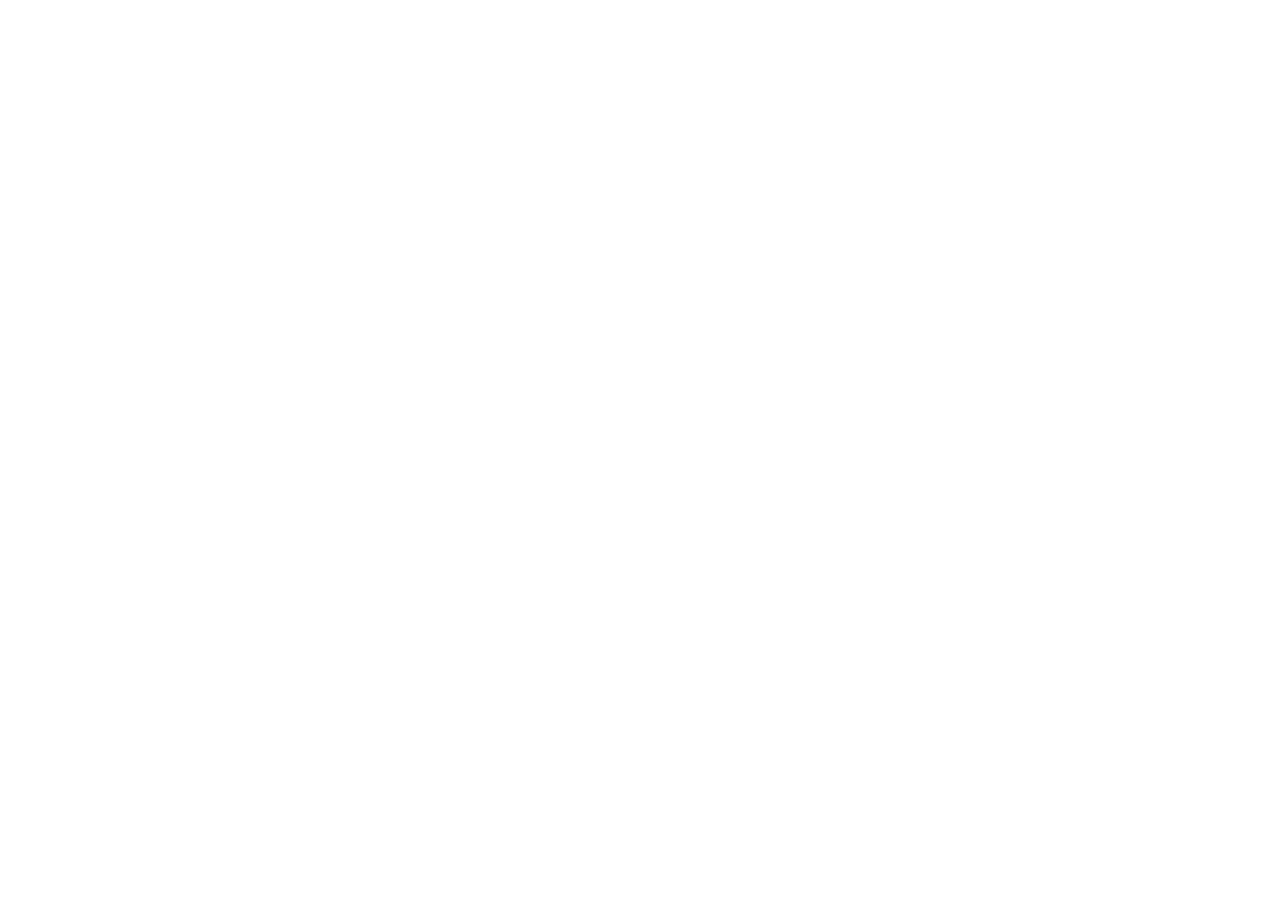
==== index.html @ b6f80de5 "Merge 5196b4825238a5d0648056179ea756d37095e2db into 9213339cda2cb84ecd107bf48c72a274bec4390b" ====
<!DOCTYPE html>
<html>
<head>
  <title></title>
  <meta charset="utf-8">
  <link rel="stylesheet" type="text/css" href="style.css">
</head>
<body>
<script src="http://d3js.org/d3.v3.min.js"></script>
<script src="main.js"></script>
</body>
</html>
---- style.css ----
body {
  font: 10px sans-serif;
}

.chord path {
  fill-opacity: .55;
  stroke: #000;
  stroke-width: .10px;
}
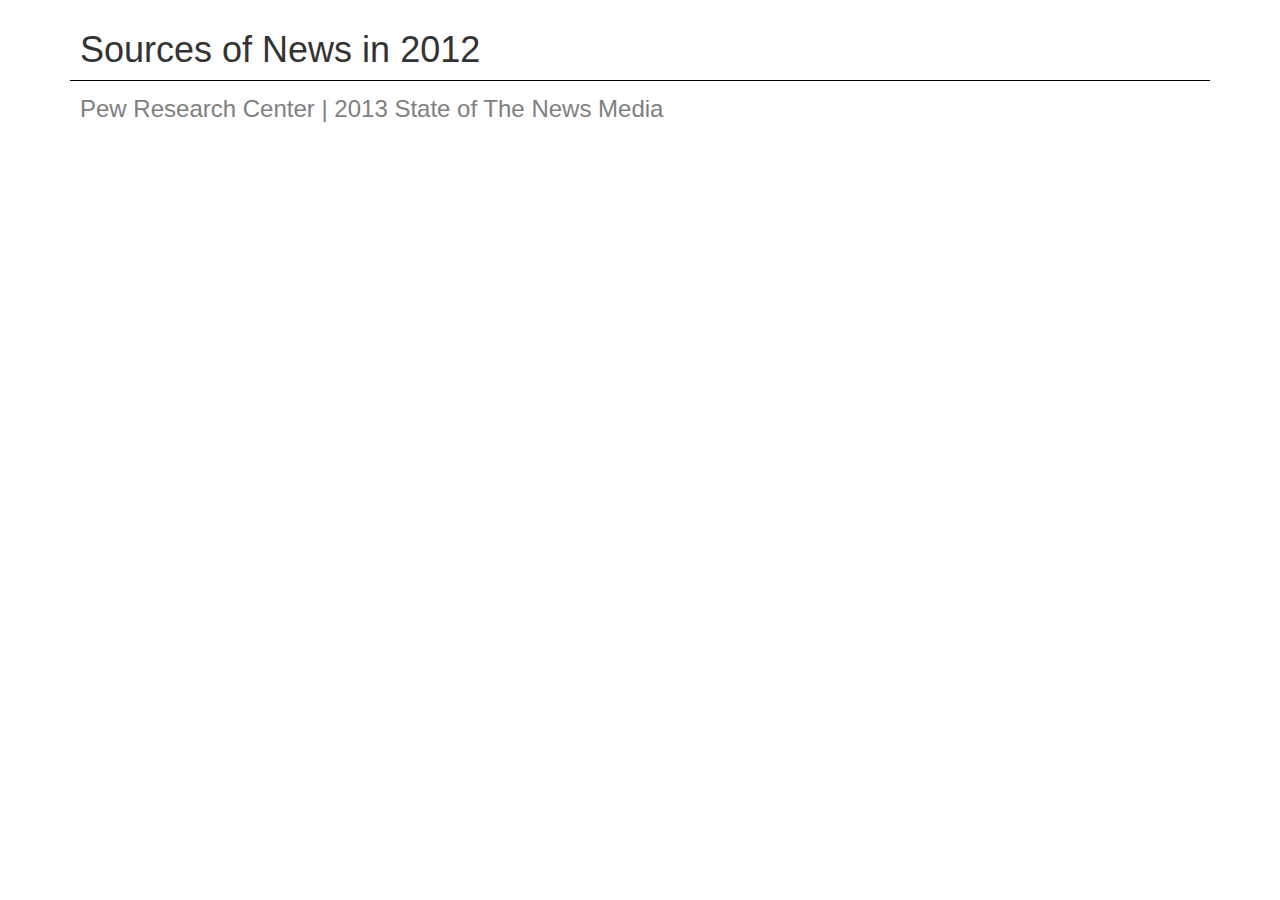
==== commit 9d2ec66c: "Merge f806a7360c915c05817353e2eaafa5da04f09dd9 into 9213339cda2cb84ecd107bf48c72a274bec4390b" ====
--- a/index.html
+++ b/index.html
@@ -1,12 +1,20 @@
 <!DOCTYPE html>
 <html>
-<head>
-  <title></title>
-  <meta charset="utf-8">
-  <link rel="stylesheet" type="text/css" href="style.css">
-</head>
-<body>
-<script src="http://d3js.org/d3.v3.min.js"></script>
-<script src="main.js"></script>
-</body>
+	<head>
+		<title></title>
+		<link rel="stylesheet" href="http://netdna.bootstrapcdn.com/bootstrap/3.1.1/css/bootstrap.min.css">
+		<link rel="stylesheet" type="text/css" href="style.css">
+    <script src="http://d3js.org/d3.v3.min.js"></script>
+    <script type="text/javascript" src="main.js"></script>
+	</head>
+	<body>
+
+	<div class="container">
+		<h1>Sources of News in 2012</h1>
+		<h3>Pew Research Center | 2013 State of The News Media </h3>
+		<div id="chart">
+		</div>
+	</div>
+
+	</body>
 </html>--- a/style.css
+++ b/style.css
@@ -1,9 +1,14 @@
 body {
-  font: 10px sans-serif;
+	font-family: sans-serif;
 }
 
-.chord path {
-  fill-opacity: .55;
-  stroke: #000;
-  stroke-width: .10px;
+h1 {
+	border-bottom: 1px solid black;
+	padding: 10px;
+}
+
+h3 {
+	color: gray;
+	padding: 10px;
+	margin-top: -5px;
 }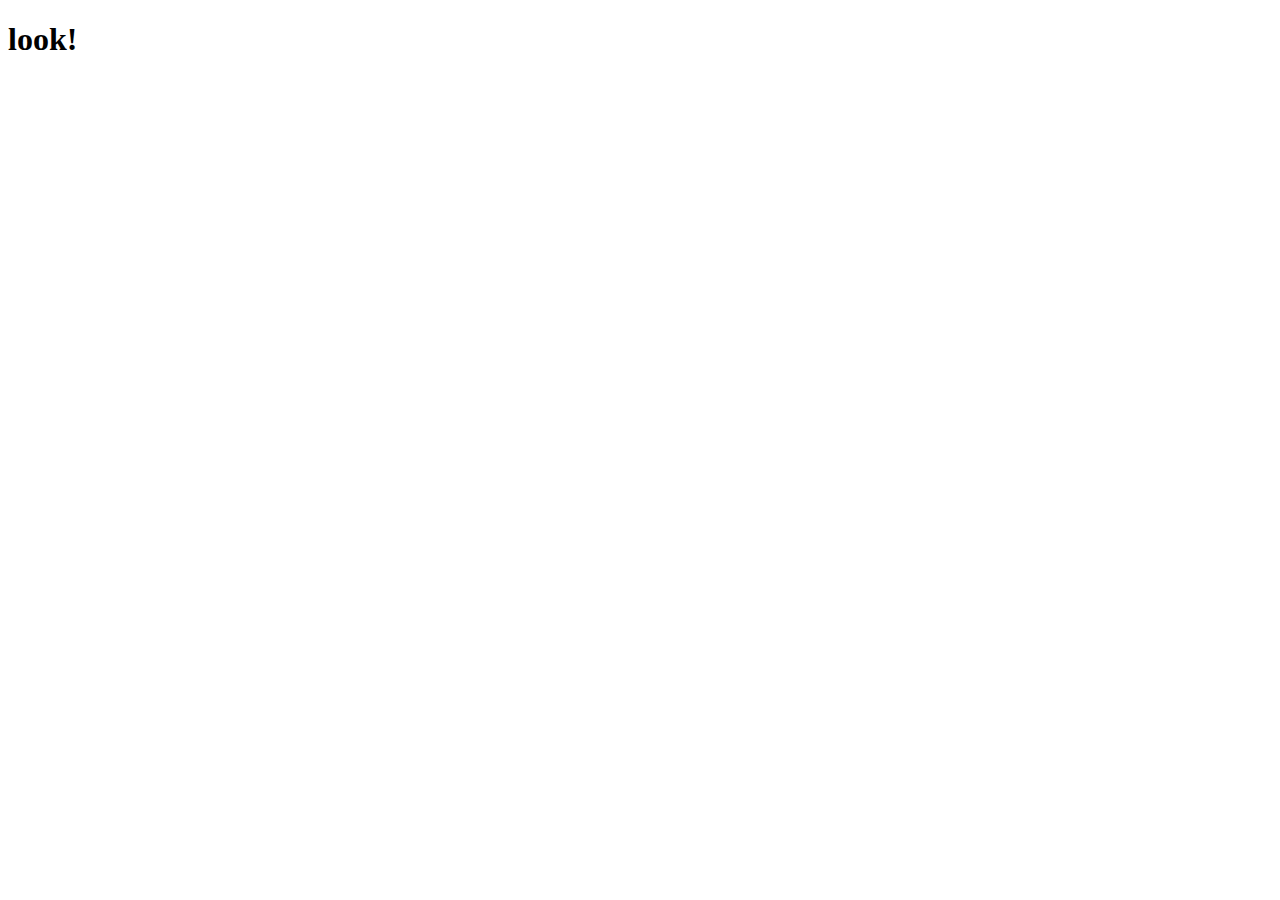
==== commit abd50b02: "Merge b43f84ccb83e9dc7b635fae92db0428dc8480504 into 9213339cda2cb84ecd107bf48c72a274bec4390b" ====
--- a/index.html
+++ b/index.html
@@ -1,20 +1,16 @@
 <!DOCTYPE html>
 <html>
-	<head>
-		<title></title>
-		<link rel="stylesheet" href="http://netdna.bootstrapcdn.com/bootstrap/3.1.1/css/bootstrap.min.css">
-		<link rel="stylesheet" type="text/css" href="style.css">
-    <script src="http://d3js.org/d3.v3.min.js"></script>
-    <script type="text/javascript" src="main.js"></script>
-	</head>
-	<body>
+<head>
+  <title></title>
+  <script src="http://d3js.org/d3.v3.min.js"></script>
+  <script src="http://d3js.org/queue.v1.min.js"></script>
+  <script src="http://d3js.org/topojson.v1.min.js"></script>
+  <script type="text/javascript" src="main.js"></script>
+  <link rel="stylesheet" type="text/css" href="style.css">
+</head>
+<body>
 
-	<div class="container">
-		<h1>Sources of News in 2012</h1>
-		<h3>Pew Research Center | 2013 State of The News Media </h3>
-		<div id="chart">
-		</div>
-	</div>
+  <h1>look!</h1>
 
-	</body>
-</html>+</body>
+</html>
--- a/style.css
+++ b/style.css
@@ -1,14 +1,12 @@
-body {
-	font-family: sans-serif;
+.counties {
+  fill: none;
 }
 
-h1 {
-	border-bottom: 1px solid black;
-	padding: 10px;
+.states {
+  fill: none;
+  stroke: #fff;
+  stroke-linejoin: round;
 }
 
-h3 {
-	color: gray;
-	padding: 10px;
-	margin-top: -5px;
-}+.q0-9 { fill:Pink; }
+.q8-9 { fill:MediumVioletRed; }
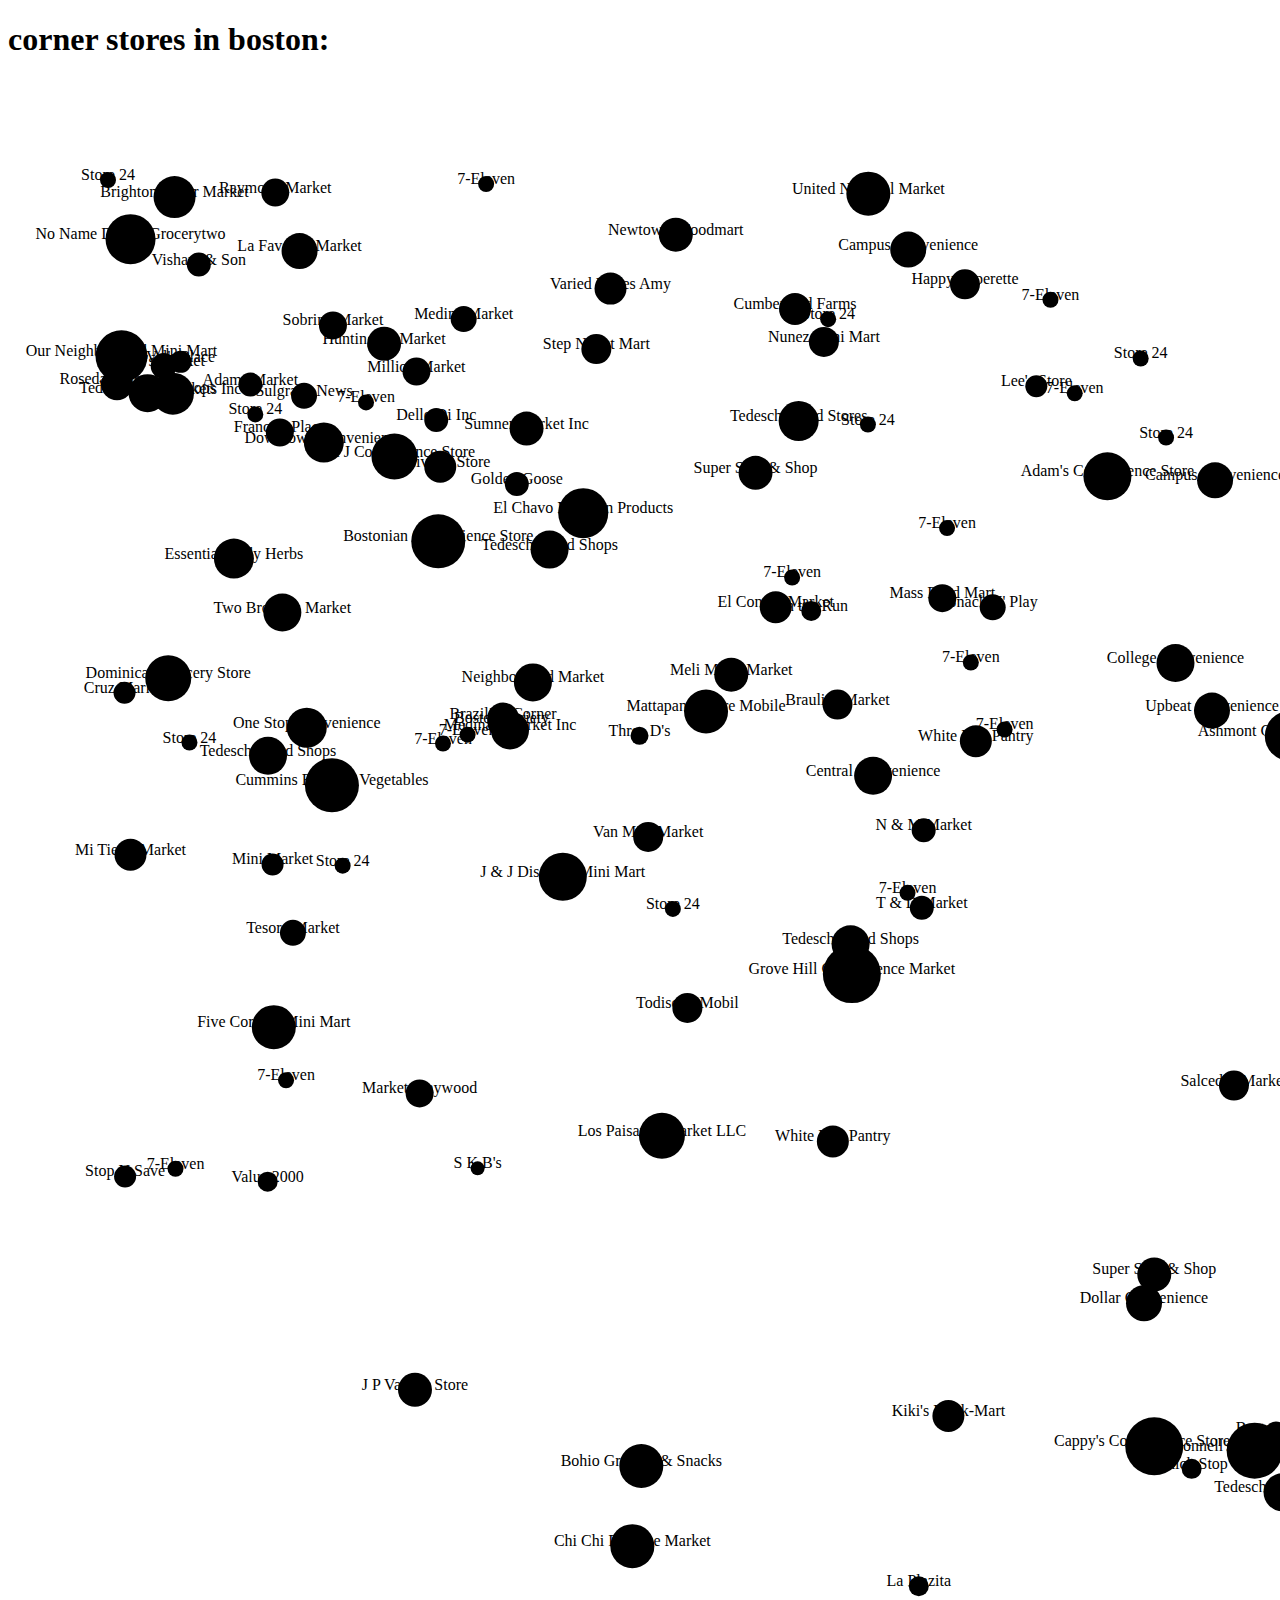
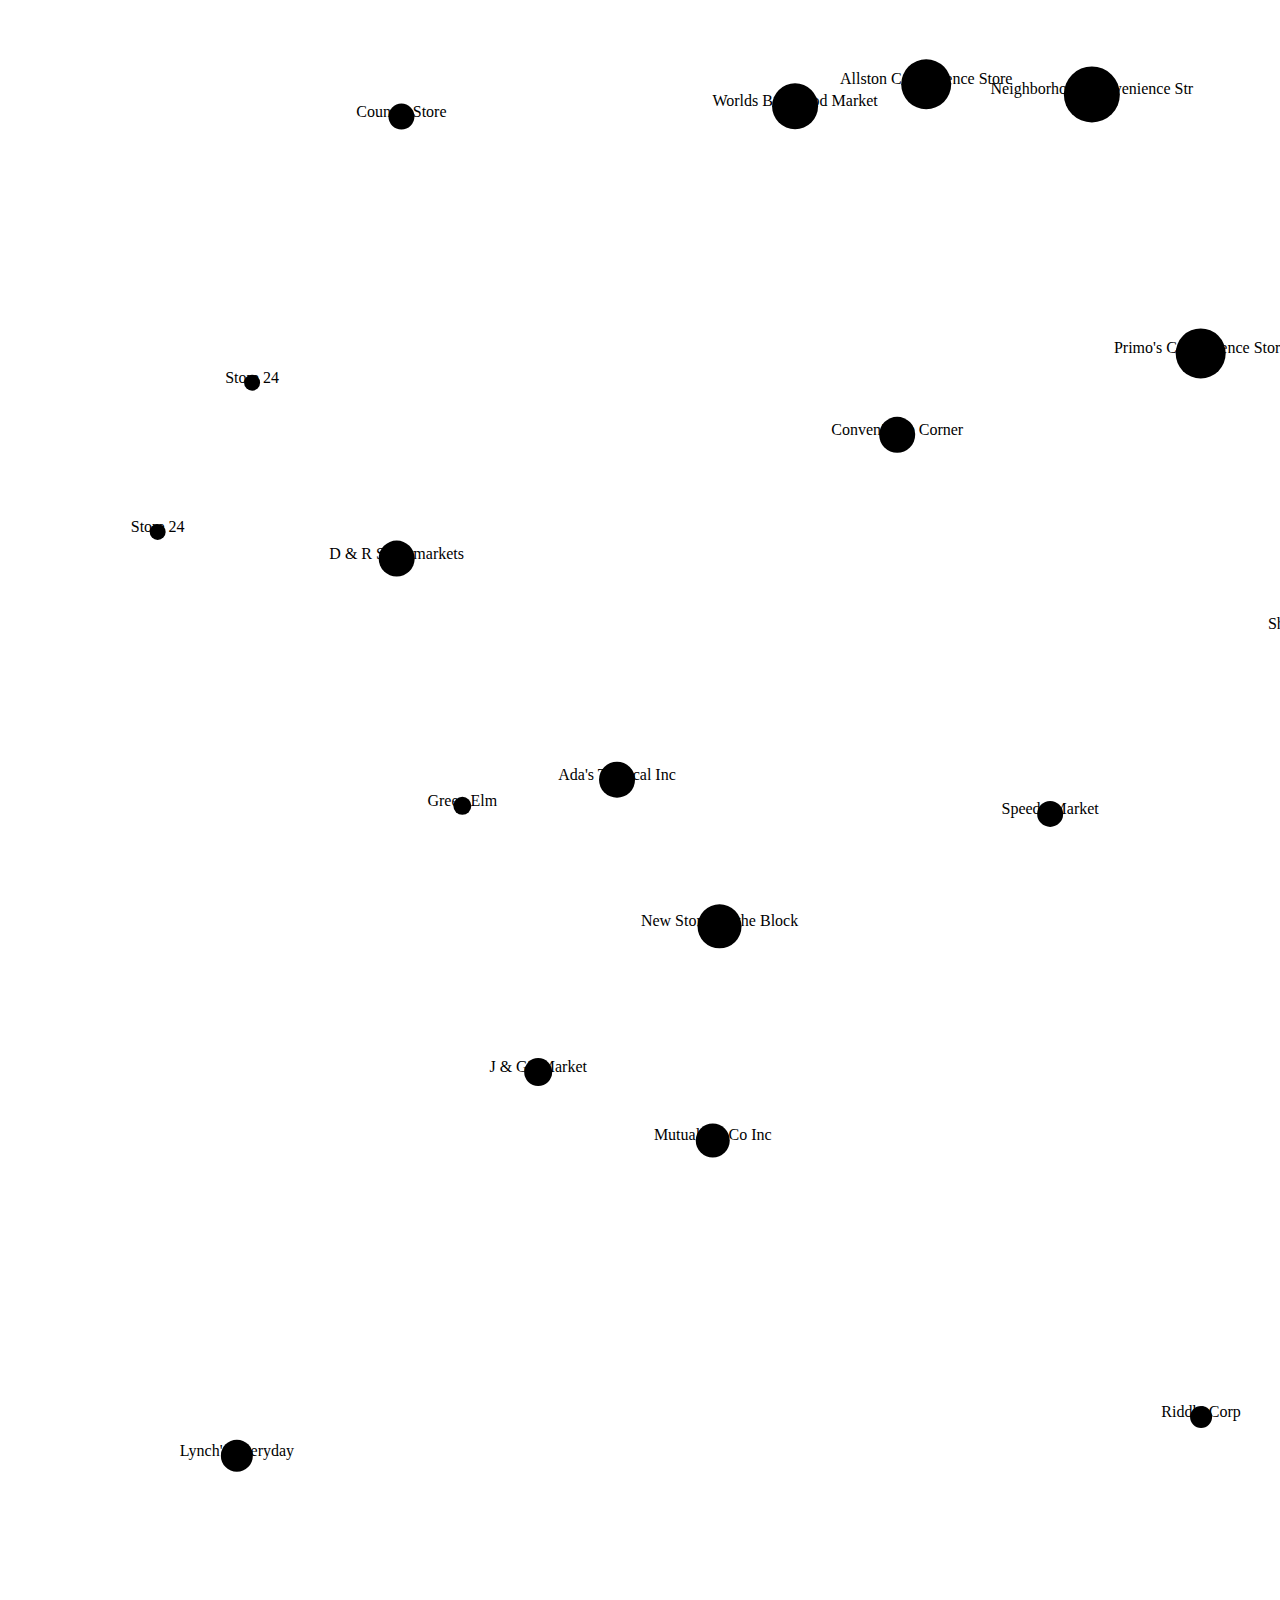
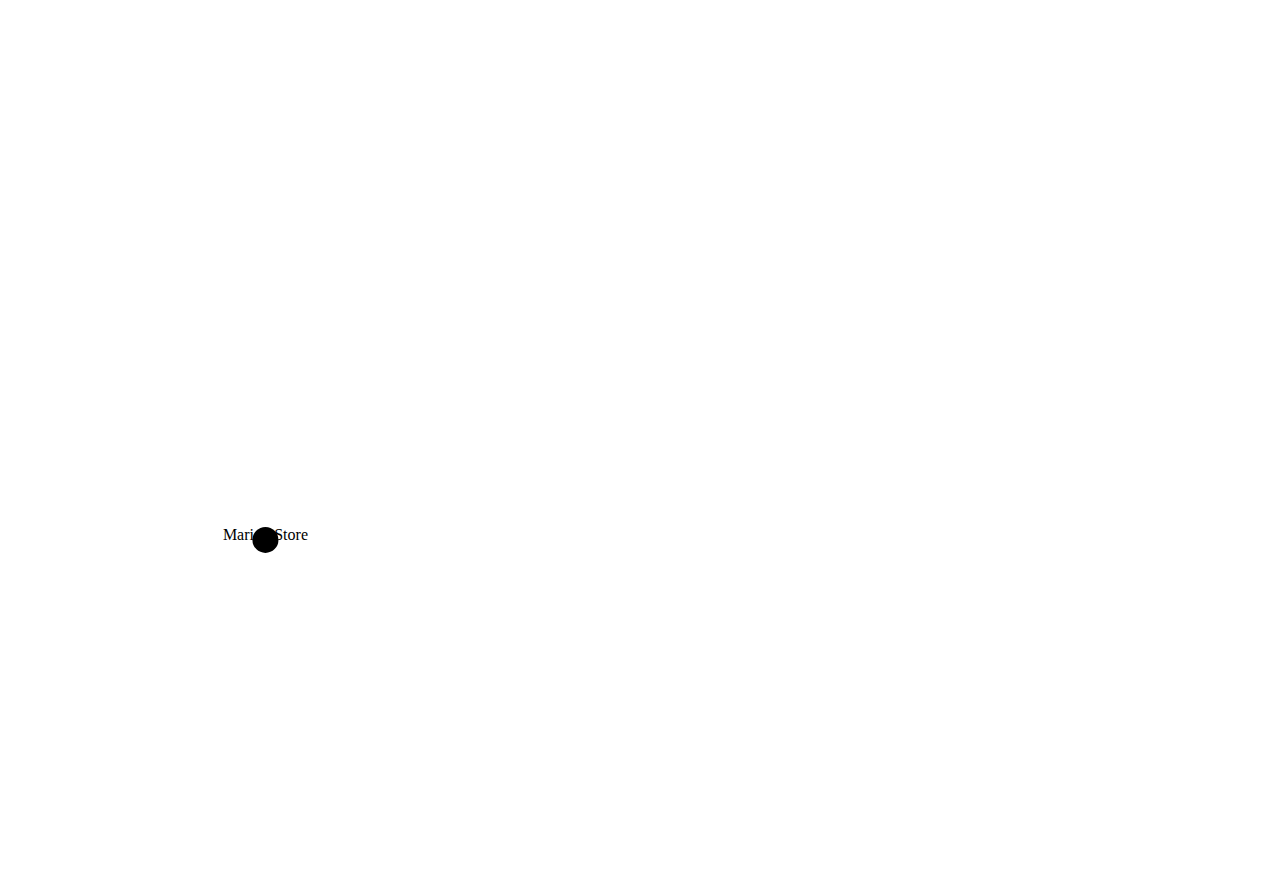
==== commit 7f37b7de: "looking better - also fixed up some git conflicts" ====
--- a/index.html
+++ b/index.html
@@ -1,16 +1,13 @@
 <!DOCTYPE html>
 <html>
 <head>
-  <title></title>
-  <script src="http://d3js.org/d3.v3.min.js"></script>
-  <script src="http://d3js.org/queue.v1.min.js"></script>
-  <script src="http://d3js.org/topojson.v1.min.js"></script>
-  <script type="text/javascript" src="main.js"></script>
-  <link rel="stylesheet" type="text/css" href="style.css">
+  <title>a new D3 exploration</title>
+  <link rel="stylesheet" href="style.css">
+  <script src="d3.v3.min.js" charset="utf-8"></script>
+  <script src="./main.js"></script>
 </head>
 <body>
-
-  <h1>look!</h1>
-
+  <h1>corner stores in boston:</h1>
+  <svg id="stores" width="4000" height="4000"></svg>
 </body>
 </html>
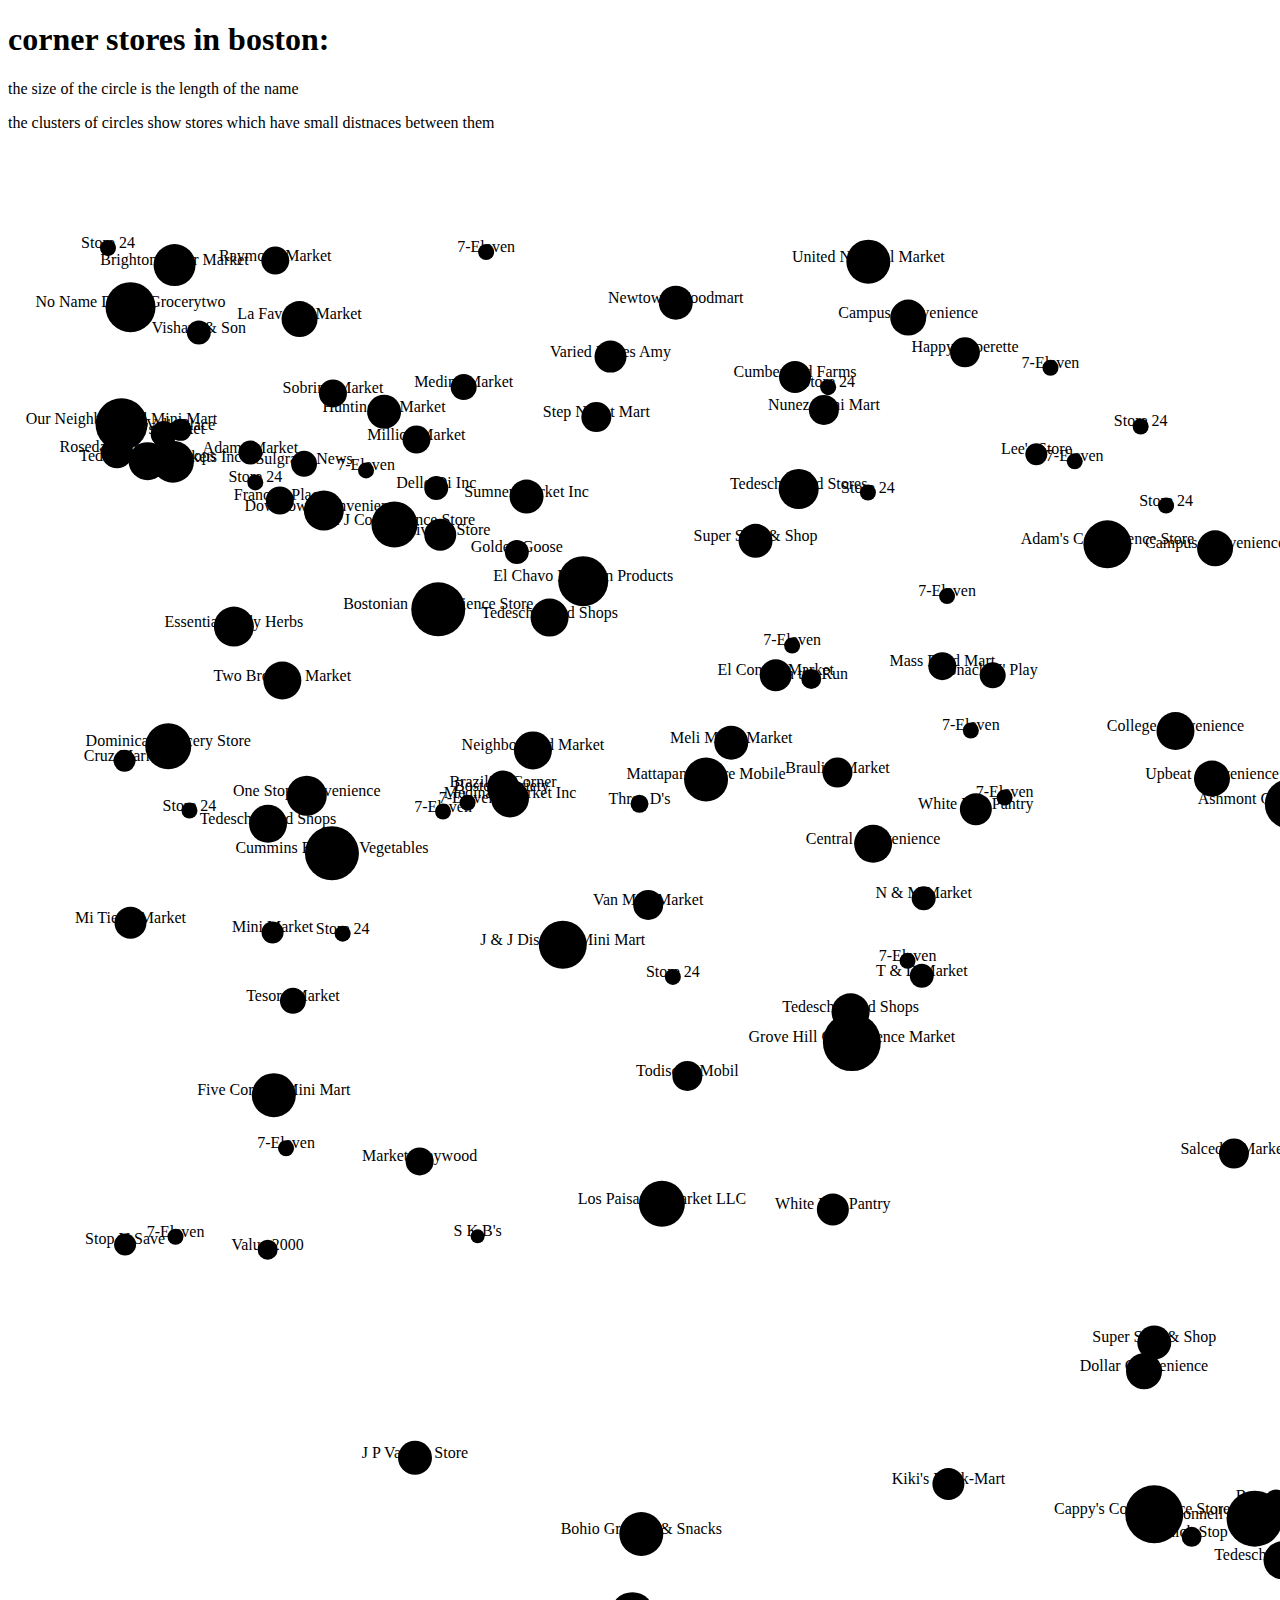
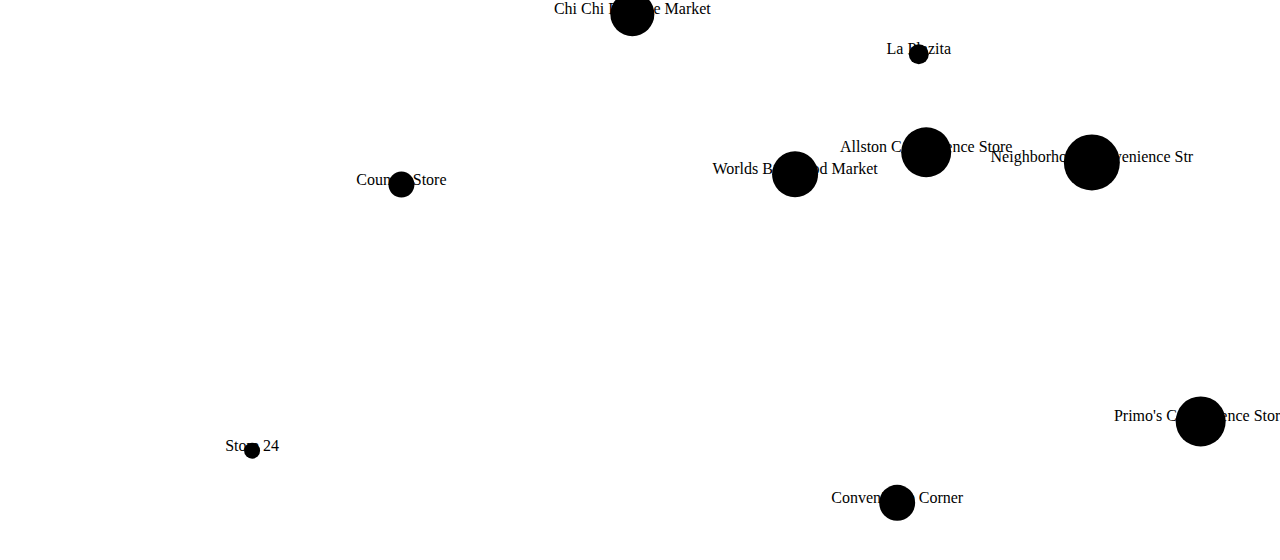
==== commit b2e339ae: "Merge branch 'master' of github.com:jks8787/wdi_10_js_hw_d3_exploration" ====
--- a/index.html
+++ b/index.html
@@ -8,6 +8,8 @@
 </head>
 <body>
   <h1>corner stores in boston:</h1>
-  <svg id="stores" width="4000" height="4000"></svg>
+  <p> the size of the circle is the length of the name </p>
+  <p> the clusters of circles show stores which have small distnaces between them </p>
+  <svg id="stores" width="2000" height="2000"></svg>
 </body>
 </html>
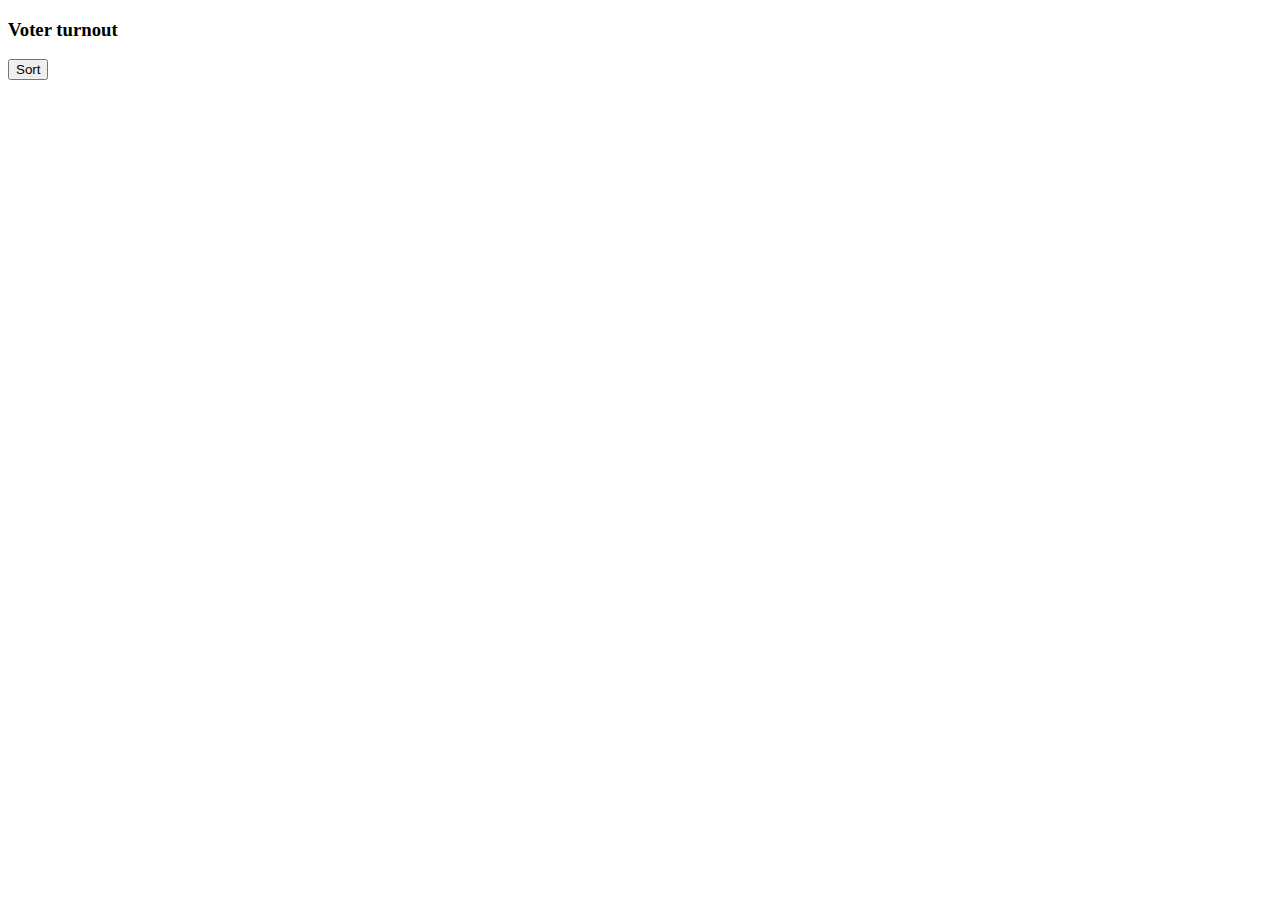
==== commit 85e83114: "Got the horizontal line graph working with divs" ====
--- a/index.html
+++ b/index.html
@@ -1,15 +1,18 @@
 <!DOCTYPE html>
 <html>
 <head>
-  <title>a new D3 exploration</title>
-  <link rel="stylesheet" href="style.css">
-  <script src="d3.v3.min.js" charset="utf-8"></script>
-  <script src="./main.js"></script>
+  <title></title>
+  <link rel="stylesheet" type="text/css" href="style.css">
+  <script src="http://d3js.org/d3.v3.min.js" charset="utf-8"></script>
+  <script src="./main.js" charset="utf-8"></script>
 </head>
 <body>
-  <h1>corner stores in boston:</h1>
-  <p> the size of the circle is the length of the name </p>
-  <p> the clusters of circles show stores which have small distnaces between them </p>
-  <svg id="stores" width="2000" height="2000"></svg>
+  <h3>Voter turnout</h3>
+
+  <button id="sort">Sort</button>
+
+  <div class="chart">
+  </div>
+
 </body>
-</html>
+</html>--- a/style.css
+++ b/style.css
@@ -1,12 +1,8 @@
-.counties {
-  fill: none;
-}
-
-.states {
-  fill: none;
-  stroke: #fff;
-  stroke-linejoin: round;
-}
-
-.q0-9 { fill:Pink; }
-.q8-9 { fill:MediumVioletRed; }
+.chart div {
+  background-color: steelBlue;
+  font: 10px sans-serif;
+  text-align: right;
+  padding: 3px;
+  margin: 1px;
+  color: white;
+}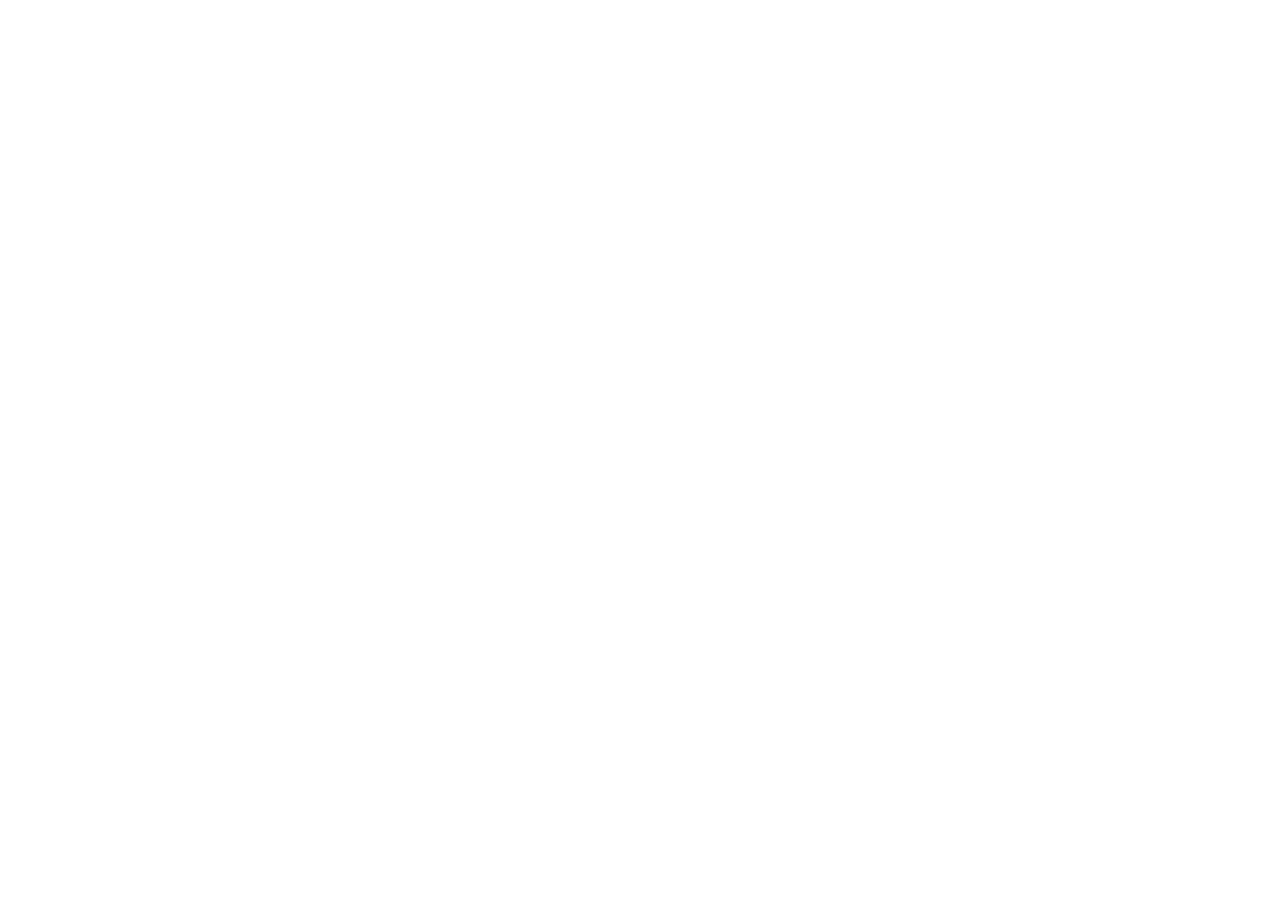
==== commit f5d694ff: "Merge 094dd9b216684d14c140e73a19ea9b6ea9db280e into 9213339cda2cb84ecd107bf48c72a274bec4390b" ====
--- a/index.html
+++ b/index.html
@@ -1,18 +1,97 @@
 <!DOCTYPE html>
-<html>
-<head>
-  <title></title>
-  <link rel="stylesheet" type="text/css" href="style.css">
-  <script src="http://d3js.org/d3.v3.min.js" charset="utf-8"></script>
-  <script src="./main.js" charset="utf-8"></script>
-</head>
+<meta charset="utf-8">
+<style>
+
+path {                  /* path is an svg element that is used to create advanced */
+  stroke: #fff;         /* shapes from lines (curves/arcs/etc). The following is a */
+  fill-rule: evenodd;   /* CSS declaration block which will dictate how the 'path' */
+}                       /*  element will look and perform within this code. */
+
+</style>
 <body>
-  <h3>Voter turnout</h3>
+<script src="http://d3js.org/d3.v3.min.js"></script> <!-- tells file to use minified d3 js library -->
+<script>
 
-  <button id="sort">Sort</button>
+var width = 960,
+    height = 700,
+    radius = Math.min(width, height) / 2;
 
-  <div class="chart">
-  </div>
+var x = d3.scale.linear()             // Constructs a new linear scale, using
+    .range([0, 2 * Math.PI]);         // range specified. Is both an object
+                                      // and a function, according to the d3 docs.
+var y = d3.scale.sqrt()               //
+    .range([0, radius]);
 
-</body>
-</html>+var color = d3.scale.category20c();   // Constructs a new ordinal scale ("have a
+                                      // discrete domain, such as a set of names
+                                      // or categories" - d3 docs) with range
+                                      // of twenty categorical colors.
+
+var svg = d3.select("body").append("svg")       // Selects 'body' element,  appends to "svg" element
+    .attr("width", width)                       // Sets width attribute
+    .attr("height", height)                     // Sets height attribute
+  .append("g")                                  // 'g' is a container element used to group
+                                                // objects. any change applied to to 'g' are
+                                                // performed on all child elements.
+    .attr("transform", "translate(" + width / 2 + "," + (height / 2 + 10) + ")");     // See below.
+    // SETS ATTRIBUTES FOR ANIMATION
+
+    // transform: A function - holds list of definitions
+    // that are applied to an element/children. Related
+    // definitions (functions) are predefined in SVG
+    // document type definitions (DTD); when the parser
+    // sees the attribute 'transform', it checks DTD for
+    // a definition.
+
+    // translate: a transform definition that dictates
+    // translation (MOVEMENT). This dictates movement
+    // based on width and height of "body".
+
+
+var partition = d3.layout.partition()   // Sets partition var for use of partition layout.
+    .value(function(d) { return d.size; });   // Sets value of var as size of returned data.
+
+    // MORE INFO ON D3.LAYOUT.PARTITION
+    // Partition layout is "a space-filling variant" of a node-link tree diagram" (from D3 docs).
+    // Instead of visually representing hierarchy of parent-child elements in links, nodes are
+    // represented as solid areas, and relative placement to other nodes is emblematic of
+    // their position.
+    // Size: "encodes a quantitative dimension that would be difficult to show in a node-link
+    // diagram."
+
+var arc = d3.svg.arc()
+    .startAngle(function(d) { return Math.max(0, Math.min(2 * Math.PI, x(d.x))); })
+    .endAngle(function(d) { return Math.max(0, Math.min(2 * Math.PI, x(d.x + d.dx))); })
+    .innerRadius(function(d) { return Math.max(0, y(d.y)); })
+    .outerRadius(function(d) { return Math.max(0, y(d.y + d.dy)); });
+
+d3.json("flare.json", function(error, root) {
+  var path = svg.selectAll("path")
+      .data(partition.nodes(root))
+    .enter().append("path")
+      .attr("d", arc)
+      .style("fill", function(d) { return color((d.children ? d : d.parent).name); })
+      .on("click", click);
+
+  function click(d) {
+    path.transition()
+      .duration(750)
+      .attrTween("d", arcTween(d));
+  }
+});
+
+d3.select(self.frameElement).style("height", height + "px");
+
+// Interpolate the scales!
+function arcTween(d) {
+  var xd = d3.interpolate(x.domain(), [d.x, d.x + d.dx]),
+      yd = d3.interpolate(y.domain(), [d.y, 1]),
+      yr = d3.interpolate(y.range(), [d.y ? 20 : 0, radius]);
+  return function(d, i) {
+    return i
+        ? function(t) { return arc(d); }
+        : function(t) { x.domain(xd(t)); y.domain(yd(t)).range(yr(t)); return arc(d); };
+  };
+}
+
+</script>
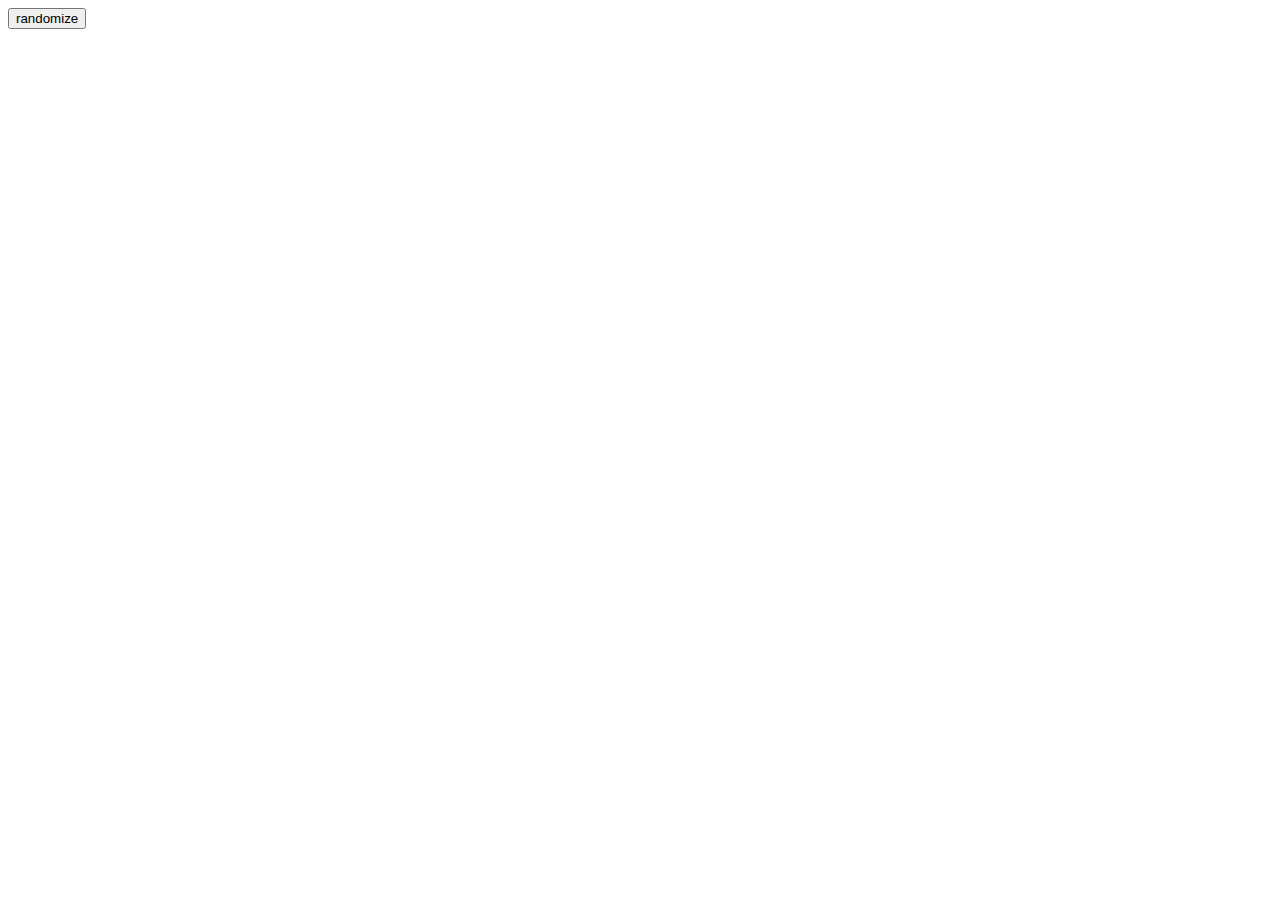
==== commit 30baacf8: "Merge 418526778dcc5cd658a6d338180da15826c07630 into 0249884fd61cfe261a5a9b62b185939fca26ca3c" ====
--- a/index.html
+++ b/index.html
@@ -2,96 +2,212 @@
 <meta charset="utf-8">
 <style>
 
-path {                  /* path is an svg element that is used to create advanced */
-  stroke: #fff;         /* shapes from lines (curves/arcs/etc). The following is a */
-  fill-rule: evenodd;   /* CSS declaration block which will dictate how the 'path' */
-}                       /*  element will look and perform within this code. */
+body {
+  font-family: "Helvetica Neue", Helvetica, Arial, sans-serif;
+  width: 960px;
+  height: 500px;
+  position: relative;
+}
+
+path.slice{
+  stroke-width:2px;
+}
+
+polyline{
+  opacity: .3;
+  stroke: black;
+  stroke-width: 2px;
+  fill: none;
+}
 
 </style>
 <body>
-<script src="http://d3js.org/d3.v3.min.js"></script> <!-- tells file to use minified d3 js library -->
+<button class="randomize">randomize</button>
+
+<script src="http://d3js.org/d3.v3.min.js"></script>
 <script>
-
+// this is to append svg to DOM and add g tag to this svg, this g tag is for translate position
+var svg = d3.select("body")
+  .append("svg")
+  .append("g")
+// add three g tag to the higher g tag
+svg.append("g")
+  .attr("class", "slices");
+svg.append("g")
+  .attr("class", "labels");
+svg.append("g")
+  .attr("class", "lines");
+// initialize the svg size and radius size
 var width = 960,
-    height = 700,
-    radius = Math.min(width, height) / 2;
-
-var x = d3.scale.linear()             // Constructs a new linear scale, using
-    .range([0, 2 * Math.PI]);         // range specified. Is both an object
-                                      // and a function, according to the d3 docs.
-var y = d3.scale.sqrt()               //
-    .range([0, radius]);
-
-var color = d3.scale.category20c();   // Constructs a new ordinal scale ("have a
-                                      // discrete domain, such as a set of names
-                                      // or categories" - d3 docs) with range
-                                      // of twenty categorical colors.
-
-var svg = d3.select("body").append("svg")       // Selects 'body' element,  appends to "svg" element
-    .attr("width", width)                       // Sets width attribute
-    .attr("height", height)                     // Sets height attribute
-  .append("g")                                  // 'g' is a container element used to group
-                                                // objects. any change applied to to 'g' are
-                                                // performed on all child elements.
-    .attr("transform", "translate(" + width / 2 + "," + (height / 2 + 10) + ")");     // See below.
-    // SETS ATTRIBUTES FOR ANIMATION
-
-    // transform: A function - holds list of definitions
-    // that are applied to an element/children. Related
-    // definitions (functions) are predefined in SVG
-    // document type definitions (DTD); when the parser
-    // sees the attribute 'transform', it checks DTD for
-    // a definition.
-
-    // translate: a transform definition that dictates
-    // translation (MOVEMENT). This dictates movement
-    // based on width and height of "body".
-
-
-var partition = d3.layout.partition()   // Sets partition var for use of partition layout.
-    .value(function(d) { return d.size; });   // Sets value of var as size of returned data.
-
-    // MORE INFO ON D3.LAYOUT.PARTITION
-    // Partition layout is "a space-filling variant" of a node-link tree diagram" (from D3 docs).
-    // Instead of visually representing hierarchy of parent-child elements in links, nodes are
-    // represented as solid areas, and relative placement to other nodes is emblematic of
-    // their position.
-    // Size: "encodes a quantitative dimension that would be difficult to show in a node-link
-    // diagram."
-
+    height = 450,
+  radius = Math.min(width, height) / 2;
+
+// pie method will take an array of integer and return angle based on these integers.
+var pie = d3.layout.pie()
+  .sort(null)
+  .value(function(d) {
+    return d.value;
+  });
+// arc method will build two circles for each slice class, it's the basic structure
 var arc = d3.svg.arc()
-    .startAngle(function(d) { return Math.max(0, Math.min(2 * Math.PI, x(d.x))); })
-    .endAngle(function(d) { return Math.max(0, Math.min(2 * Math.PI, x(d.x + d.dx))); })
-    .innerRadius(function(d) { return Math.max(0, y(d.y)); })
-    .outerRadius(function(d) { return Math.max(0, y(d.y + d.dy)); });
-
-d3.json("flare.json", function(error, root) {
-  var path = svg.selectAll("path")
-      .data(partition.nodes(root))
-    .enter().append("path")
-      .attr("d", arc)
-      .style("fill", function(d) { return color((d.children ? d : d.parent).name); })
-      .on("click", click);
-
-  function click(d) {
-    path.transition()
-      .duration(750)
-      .attrTween("d", arcTween(d));
+  .outerRadius(radius * 0.8)
+  .innerRadius(radius * 0.4);
+// outerArc will build the hide circle for limiting the text
+var outerArc = d3.svg.arc()
+  .innerRadius(radius * 0.9)
+  .outerRadius(radius * 0.9);
+
+// transform the position of g tag
+svg.attr("transform", "translate(" + width / 2 + "," + height / 2 + ")");
+// return the label of tag
+var key = function(d){ return d.data.label; };
+// this function will give random array for the age array
+function shuffle(o){
+    for(var j, x, i = o.length; i; j = parseInt(Math.random() * i), x = o[--i], o[i] = o[j], o[j] = x);
+    return o;
+};
+
+d3.csv("data.csv", function(error, data){
+  data.forEach(function(d) {
+    d.population = +d.population;
+  });
+  var dataFrom = {};
+  data.forEach(function(d) {
+    dataFrom[d.age] = d.population
+  });
+  var color = d3.scale.ordinal()
+    .range(["#98abc5", "#8a89a6", "#7b6888", "#6b486b", "#a05d56", "#d0743c", "#ff8c00"]);
+  function randomData (){
+    //color.domain() function will return the data value of each tags
+    var labels = dataFrom;
+    // return an array of object where each object key is label name and value is random number
+    var keyArray = Object.keys(labels);
+    keyArray = shuffle(keyArray);
+    return keyArray.map(function(value, index) {
+      return { label: value, value: labels[value] }
+    });
+    // return labels.map(function(label, value){
+    //   return { label: label, value: value }
+    // });
   }
-});
-
-d3.select(self.frameElement).style("height", height + "px");
-
-// Interpolate the scales!
-function arcTween(d) {
-  var xd = d3.interpolate(x.domain(), [d.x, d.x + d.dx]),
-      yd = d3.interpolate(y.domain(), [d.y, 1]),
-      yr = d3.interpolate(y.range(), [d.y ? 20 : 0, radius]);
-  return function(d, i) {
-    return i
-        ? function(t) { return arc(d); }
-        : function(t) { x.domain(xd(t)); y.domain(yd(t)).range(yr(t)); return arc(d); };
+  // call change(data) method for initialize
+    change(randomData());
+
+  // listen to the button of randomize when it clicked, call function to change location
+  d3.select(".randomize")
+    .on("click", function(){
+      change(randomData());
+      i = -1;
+    });
+
+  // this is the change method
+  function change(data) {
+
+    /* ------- PIE SLICES -------*/
+    // select all of the path tags inside slices class, pass angle and label name to that and form slice value.
+    var slice = svg.select(".slices").selectAll("path.slice")
+      .data(pie(data), key);
+    // insert each of the data in slice to DOM this will only gives style and class attribute to each of the slice
+    slice.enter()
+      .insert("path")
+      .style("fill", function(d) { return color(d.data.label); })
+      .attr("class", "slice");
+
+    slice
+      .transition().duration(1000)
+      // give the d attribute an arc value with contains angle of this data
+      .attrTween("d", function(d) {
+        //this refers to the current tag, and this._current refers to data associate with this data, use || for the first time initialize
+        this._current = this._current || d;
+        //this line is to interpolate the current with the newest data
+        var interpolate = d3.interpolate(this._current, d);
+        // assign the newest data(data from random method) to current
+        this._current = interpolate(0);
+        return function(t) {
+          return arc(interpolate(t));
+        };
+      })
+
+    slice.exit()
+      .remove();
+
+    /* ------- TEXT LABELS -------*/
+    // same as slice, first slect text element and assign data and tag name
+    var text = svg.select(".labels").selectAll("text")
+      .data(pie(data), key);
+    // add one attribute 'dy' to each text element, and also and the text to show on page
+    text.enter()
+      .append("text")
+      .attr("dy", ".35em")
+      .text(function(d) {
+        return d.data.label;
+      });
+    // for each position of the arc, find the midAngle
+    function midAngle(d){
+      return d.startAngle + (d.endAngle - d.startAngle)/2;
+    }
+
+    text.transition().duration(1000)
+      .attrTween("transform", function(d) {
+        // this refers to the current tag, and this._current refers to data associate with this data, use || for the first time initialize
+        this._current = this._current || d;
+        // this line is to interpolate the current with the newest data
+        var interpolate = d3.interpolate(this._current, d);
+        // assign the newest data(data from random method) to current
+        this._current = interpolate(0);
+        return function(t) {
+          // find the current data by interpolate a random number
+          var d2 = interpolate(t);
+          // find the location that should goes, the centroid method will return the centroid of two angle value
+          var pos = outerArc.centroid(d2);
+          // if the angle greater than PI, than assign it to a nagitive value
+          pos[0] = radius * (midAngle(d2) < Math.PI ? 1 : -1);
+          // assigin this translate to the child
+          return "translate("+ pos +")";
+        };
+      })
+      .styleTween("text-anchor", function(d){
+        // this will assigin style of text-anchor, which is the position of text.
+        this._current = this._current || d;
+        var interpolate = d3.interpolate(this._current, d);
+        this._current = interpolate(0);
+        return function(t) {
+          var d2 = interpolate(t);
+          //The rendered characters are aligned such that the end of the text string is at the initial current text position.The rendered characters are aligned such that the start of the text string is at the initial current text position. 
+          return midAngle(d2) < Math.PI ? "start":"end";
+        };
+      });
+
+    text.exit()
+      .remove();
+
+    /* ------- SLICE TO TEXT POLYLINES -------*/
+    // this basicly same as previous two
+    var polyline = svg.select(".lines").selectAll("polyline")
+      .data(pie(data), key);
+    // enter and binding data
+    polyline.enter()
+      .append("polyline");
+    // assign points attribute to the polyline
+    polyline.transition().duration(1000)
+      .attrTween("points", function(d){
+        this._current = this._current || d;
+        var interpolate = d3.interpolate(this._current, d);
+        this._current = interpolate(0);
+        return function(t) {
+          var d2 = interpolate(t);
+          // position is limited by outerArc
+          var pos = outerArc.centroid(d2);
+          // give lefthand side polylines and righthand side polylines
+          pos[0] = radius * 0.95 * (midAngle(d2) < Math.PI ? 1 : -1);
+          return [arc.centroid(d2), outerArc.centroid(d2), pos];
+        };
+      });
+
+    polyline.exit()
+      .remove();
   };
-}
+})
 
 </script>
+</body>
